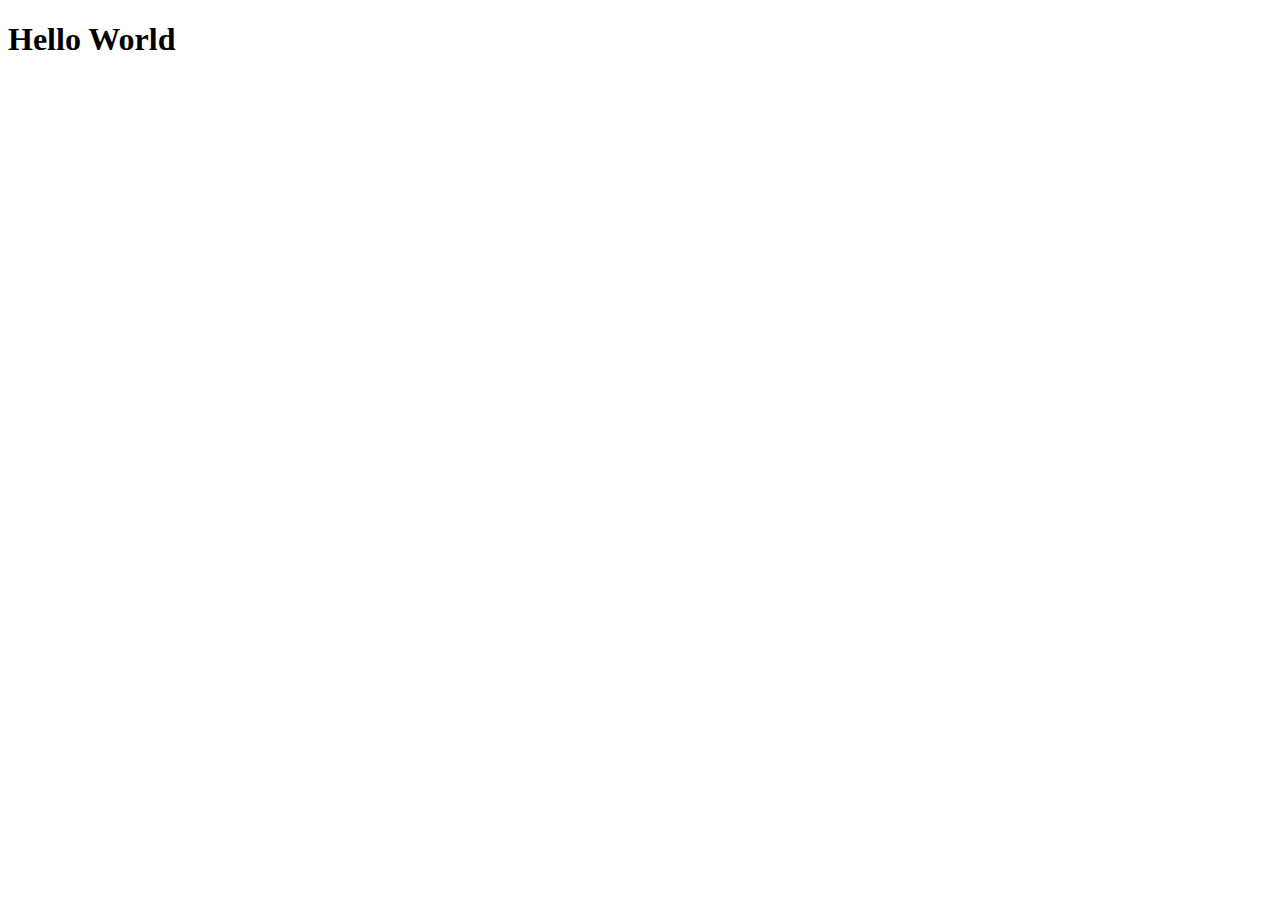
==== index.html @ 5a0595fe "now ready to commit" ====
<!DOCTYPE html>
<html lang="en">
<head>
    <meta charset="UTF-8">
    <meta name="viewport" content="width=device-width, initial-scale=1.0">
    <title>git</title>
</head>
<body>
    <h1>Hello World</h1>
</body>
</html>
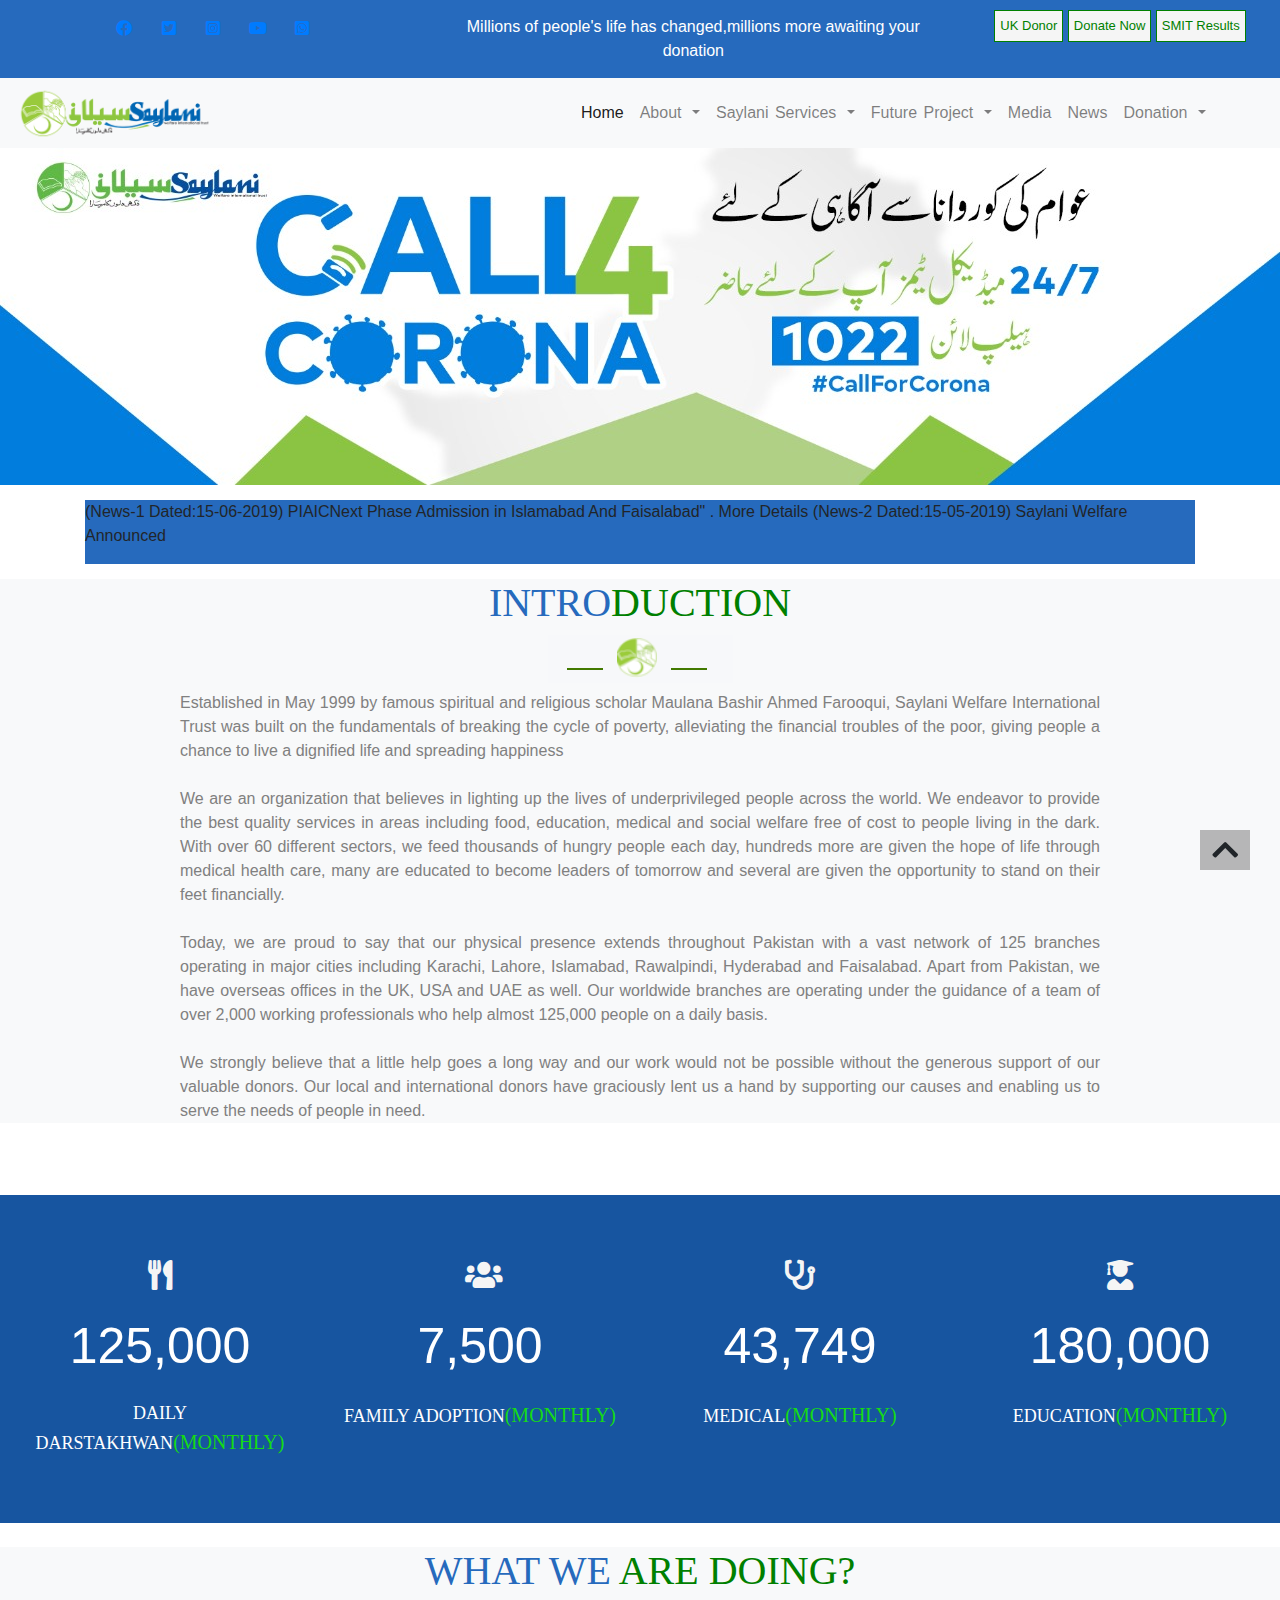
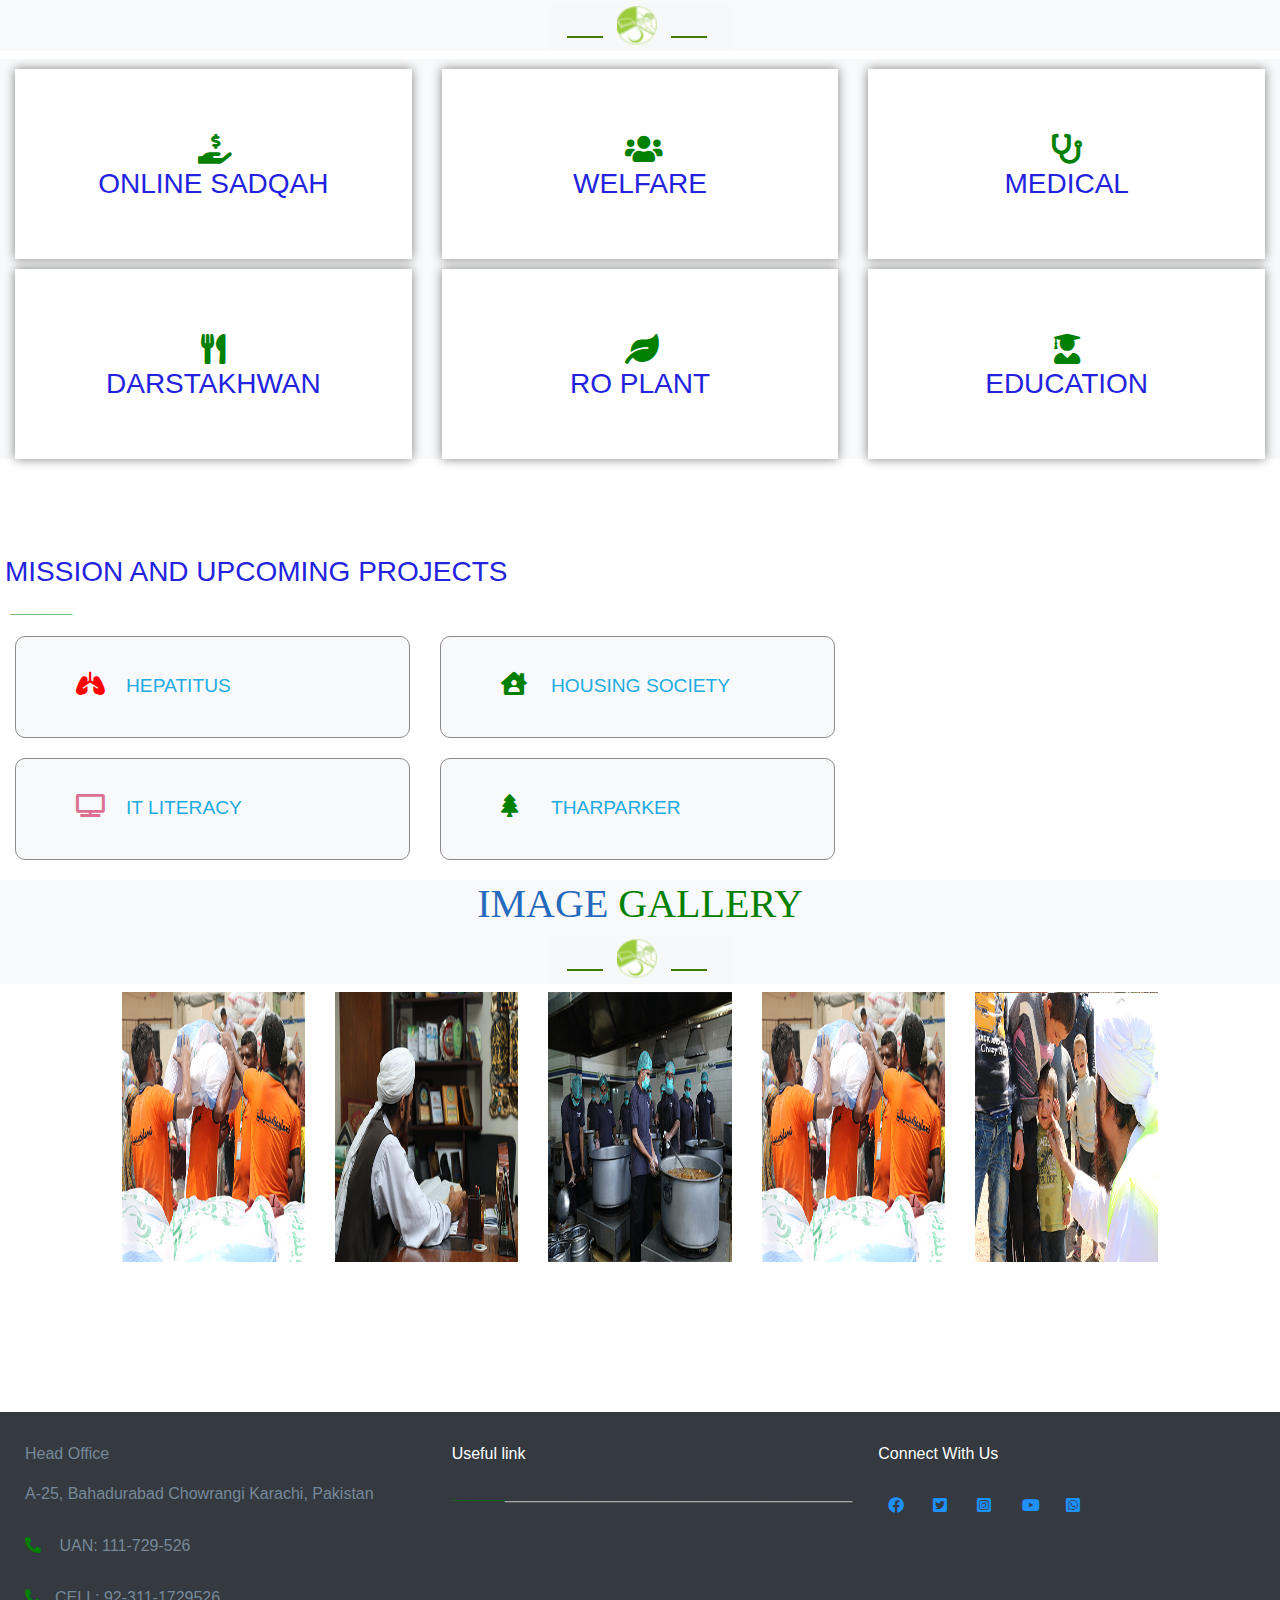
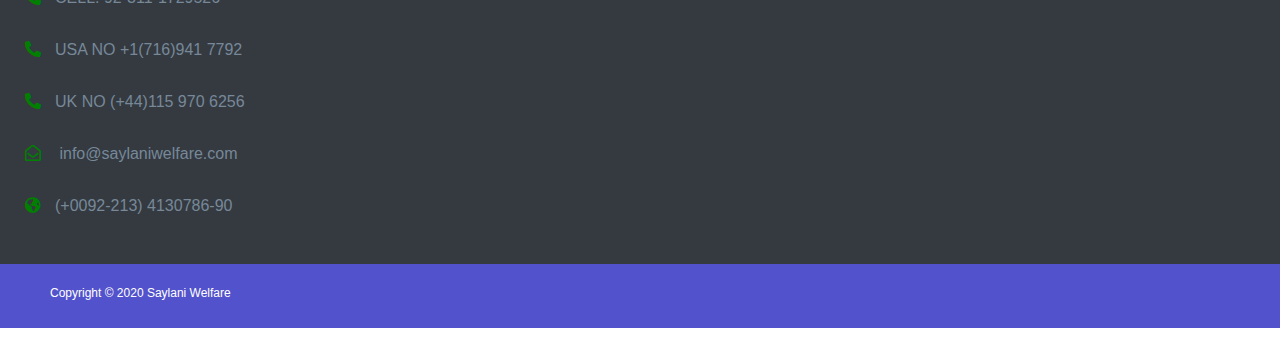
==== commit 4233895b: "first commit" ====
--- a/index.html
+++ b/index.html
@@ -1,11 +1,469 @@
 <!DOCTYPE html>
 <html lang="en">
+
 <head>
     <meta charset="UTF-8">
     <meta name="viewport" content="width=device-width, initial-scale=1.0">
-    <title>git</title>
+    <title>Saylani Home Page</title>
+    <!-- <link href="file:///C:/Users/pc/Desktop/public/fontawesome-free-5.13.0-web/css/all.css"> -->
+
+    
+    <link rel="stylesheet" href="css/bootstrap.min.css">
+    <link rel="stylesheet" href="style.css">
+    <link rel="stylesheet" href="fontawesome-free-5.13.0-web/css/all.css">
+    
+<script src="https://ajax.googleapis.com/ajax/libs/jquery/3.3.1/jquery.min.js"></script>
+
+<!-- Popper JS -->
+<script src="https://cdnjs.cloudflare.com/ajax/libs/popper.js/1.14.0/umd/popper.min.js"></script>
+
+<!-- Latest compiled JavaScript -->
+<script src="https://maxcdn.bootstrapcdn.com/bootstrap/4.1.0/js/bootstrap.min.js"></script>
+	
+	<link rel="stylesheet" href="https://cdnjs.cloudflare.com/ajax/libs/font-awesome/4.7.0/css/font-awesome.min.css">
+
+	<!--BootNavbar CSS-->
+<link rel="stylesheet" href="css/bootnavbar.css">
+
+<!--BootNavbar Js-->
+<script src="js/bootnavbar.js"></script>
+
 </head>
+
 <body>
-    <h1>Hello World</h1>
+    <script src="js/jquery.js"></script>
+    <script src="js/bootstrap.min.js"></script>
+    <div class="container-fluid container1">
+        <div class="row">
+            <div class="col-lg-4 col-sm-12 text-center icon">
+                <ul>
+                    <li class="icons"><a href=" https://facebook.com/saylaniwelfare/" target="_blank"><i
+                                class="fab fa-facebook-f"></i></a></li>
+                    <li class="icons"><a href=" https://twitter.com/OfficialSwit" target="_blank"><i
+                                class="fab fa-twitter-square"></i></a></li>
+                    <li class="icons"><a href=" https://instagram.com/saylaniwelfare/" target="_blank"><i
+                                class="fab fa-instagram-square"></i></a></li>
+                    <li class="icons"><a href=" https://instagram.com/saylaniwelfare/" target="_blank"><i
+                                class="fab fa-youtube"></i></a></li>
+                    <li class="icons"><a
+                            href=" https://api.whatsapp.com/send?phone=923331201585&text=&source=&data=&app_absent="
+                            target="_blank"><i class="fab fa-whatsapp-square"></i></a></li>
+
+                </ul>
+            </div>
+            <div class="col-lg-5 col-sm-12 para text-center">Millions of people's life has changed,millions more
+                awaiting your donation
+            </div>
+            <div class=" col-lg-3 box col-sm-12 text-center logo1">
+                <ul>
+                    <li class="logo "><button>UK Donor</button></li>
+                    <li class="logo "><button>Donate Now</button></li>
+                    <li class="logo "><button>SMIT Results</button></li>
+                </ul>
+            </div>
+        </div>
+    </div>
+    <nav class="navbar navbar-expand-lg navbar1 bg-light navbar-light sticky-top">
+        <img src="images/Saylani1.png" width="200px">
+        <button class="navbar-toggler " type="button" data-toggle="collapse" data-target="#navbarNavDropdown"
+            aria-controls="navbarNavDropdown" aria-expanded="false" aria-label="Toggle navigation">
+            <span class="navbar-toggler-icon"></span>
+        </button>
+        <div class="collapse navbar-collapse " id="navbarNavDropdown">
+            <ul class="navbar-nav ml-auto">
+                <li class="nav-item active">
+                    <a class="nav-link nav3" href="#">Home <span class="sr-only">(current)</span></a>
+                </li>
+                <li class="nav-item dropdown">
+                    <a class="nav-link dropdown-toggle nav3" href="#" id="navbarDropdownMenuLink" data-toggle="dropdown"
+                        aria-haspopup="true" aria-expanded="false">
+                        About
+                    </a>
+                    <div class="dropdown-menu" aria-labelledby="navbarDropdownMenuLink">
+
+                        <a class="dropdown-item nav4" href="#">Introduction</a>
+                        <a class="dropdown-item nav4" href="#">Chairmen Message</a>
+                        <a class="dropdown-item nav4" href="#">Saylani Annual Report</a>
+                    </div>
+                </li>
+                <li class="nav-item dropdown">
+                    <a class="nav-link dropdown-toggle nav3" href="#" id="navbarDropdownMenuLink" data-toggle="dropdown"
+                        aria-haspopup="true" aria-expanded="false">
+                        Saylani Services
+                    </a>
+                    <div class="dropdown-menu" aria-labelledby="navbarDropdownMenuLink">
+
+                        <a class="dropdown-item nav4" href="#">Education</a>
+                        <a class="dropdown-item nav4" href="#">Medical</a>
+                        <a class="dropdown-item nav4" href="#">Welfare</a>
+                        <a class="dropdown-item nav4" href="#">Hajj Application Form</a>
+                        <a class="dropdown-item nav4" href="#">Saylani Darstakhwan</a>
+                        <a class="dropdown-item nav4" href="#">Saylani RO Plant</a>
+                        <a class="dropdown-item nav4" href="#">Online Sadqah</a>
+                        <a class="dropdown-item nav4" href="#">Online Taweezat/Istekhara</a>
+                        <a class="dropdown-item nav4" href="#">Saylani Job Bank</a>
+                        <a class="dropdown-item nav4" href="#">Online Quran Academy</a>
+                        <a class="dropdown-item nav4" href="#">Books</a>
+                        <a class="dropdown-item nav4" href="#">Saylani Online Masajid</a>
+                    </div>
+                </li>
+                <li class="nav-item dropdown">
+                    <a class="nav-link dropdown-toggle nav3" href="#" id="navbarDropdownMenuLink" data-toggle="dropdown"
+                        aria-haspopup="true" aria-expanded="false">
+                        Future Project
+                    </a>
+                    <div class="dropdown-menu" aria-labelledby="navbarDropdownMenuLink">
+
+                        <a class="dropdown-item nav4" href="#">Saylani University</a>
+                        <a class="dropdown-item nav4" href="#">Saylani City</a>
+
+                    </div>
+                </li>
+                <li class="nav-item">
+                    <a class="nav-link nav3" href="#">Media</a>
+                </li>
+                <li class="nav-item">
+                    <a class="nav-link nav3" href="#">News</a>
+                </li>
+                <li class="nav-item dropdown">
+                    <a class="nav-link dropdown-toggle nav3" href="#" id="navbarDropdownMenuLink" data-toggle="dropdown"
+                        aria-haspopup="true" aria-expanded="false">
+                        Donation
+                    </a>
+                    <div class="dropdown-menu" aria-labelledby="navbarDropdownMenuLink">
+
+                        <a class="dropdown-item nav4" href="#">Bank Details</a>
+                        <a class="dropdown-item nav4" href="#">Sadqah</a>
+                        <a class="dropdown-item nav4" href="#">Aqiqa</a>
+                        <a class="dropdown-item nav4" href="#">Other Donation</a>
+                        <a class="dropdown-item nav4" href="#">Corona Effecties</a>
+                        <a class="dropdown-item nav4" href="#">Ramazan-2020</a>
+                        <a class="dropdown-item nav4" href="#">Contact Us</a>
+                    </div>
+                </li>
+
+            </ul>
+        </div>
+    </nav>
+
+
+
+    <div class="img-fluid"><img src="images/saylani.jpeg" width="100%" height="100%"></div>
+
+    <div class="container container2">
+        <div class="row">
+            <div>
+                <p>(News-1 Dated:15-06-2019) PIAICNext Phase Admission in Islamabad And Faisalabad" . More Details
+                    (News-2 Dated:15-05-2019) Saylani Welfare Announced</p>
+            </div>
+        </div>
+    </div>
+
+    <div class="container-fluid bg-light">
+        <h1>
+            <span style="color:  rgb(38, 106, 189);">INTRO</span><span style="color: green;">DUCTION</span>
+        </h1>
+        <h2><img src="images/intro.png"></h2>
+        <DIV class="container">
+            <div class="row">
+                <div class="col-lg-1"></div>
+                <div class="col-lg-10 slider">Established in May 1999 by famous spiritual and religious scholar Maulana
+                    Bashir Ahmed Farooqui, Saylani Welfare International Trust was built on the fundamentals of breaking
+                    the cycle of poverty, alleviating the financial troubles of the poor, giving people a chance to live
+                    a dignified life and spreading happiness
+                    <br><br>
+                    We are an organization that believes in lighting up the lives of underprivileged people across the
+                    world. We endeavor to provide the best quality services in areas including food, education, medical
+                    and social welfare free of cost to people living in the dark. With over 60 different sectors, we
+                    feed thousands of hungry people each day, hundreds more are given the hope of life through medical
+                    health care, many are educated to become leaders of tomorrow and several are given the opportunity
+                    to stand on their feet financially.
+                    <br><br>
+                    Today, we are proud to say that our physical presence extends throughout Pakistan with a vast
+                    network of 125 branches operating in major cities including Karachi, Lahore, Islamabad, Rawalpindi,
+                    Hyderabad and Faisalabad. Apart from Pakistan, we have overseas offices in the UK, USA and UAE as
+                    well. Our worldwide branches are operating under the guidance of a team of over 2,000 working
+                    professionals who help almost 125,000 people on a daily basis.
+                    <br><br>
+                    We strongly believe that a little help goes a long way and our work would not be possible without
+                    the generous support of our valuable donors. Our local and international donors have graciously lent
+                    us a hand by supporting our causes and enabling us to serve the needs of people in need.
+                </div>
+                <div class="col-lg-1"></div>
+            </div>
+        </Div>
+    </div>
+    <br>
+    <br>
+    <br>
+    <div class="container-fluid container3">
+        <div class="row">
+            <!-- <div class="col-lg-0.5"></div> -->
+
+            <div class="col-lg-3 col-sm-12 col-md-6 div2 ">
+                <div class="div3">
+                    <p><i class="fas fa-utensils icon2"></i></p>
+                    <p class="heading">125,000</p>
+                    <p class="para1"><span class="blue">DAILY DARSTAKHWAN</span><span class="monthly">(MONTHLY)</span>
+                    </p>
+                </div>
+            </div>
+            <div class="col-lg-3 col-sm-12 col-md-6 div2">
+                <div class="div3">
+                    <p><i class="fas fa-users icon2"></i></p>
+                    <p class="heading">7,500</p>
+                    <p class="para1"><span class="blue">FAMILY ADOPTION</span><span class="monthly">(MONTHLY)</p>
+                </div>
+            </div>
+            <div class="col-lg-3 col-sm-12 col-md-6 div2">
+                <div class="div3">
+                    <p><i class="fas fa-stethoscope icon2"></i></p>
+                    <p class="heading">43,749</p>
+                    <p class="para1"><span class="blue">MEDICAL</span><span class="monthly">(MONTHLY)</p>
+                </div>
+
+            </div>
+            <div class="col-lg-3 col-sm-12 col-md-6 div2">
+                <div class="div3">
+                    <p><i class="fas fa-user-graduate icon2"></i></p>
+                    <p class="heading">180,000</p>
+                    <p class="para1"><span class="blue">EDUCATION</span><span class="monthly">(MONTHLY)</p>
+                </div>
+            </div>
+
+
+        </div>
+
+    </div>
+    </div>
+    <br>
+    <div class="container-fluid bg-light">
+        <div>
+            <div>
+                <h1>
+                    <span style="color:  rgb(38, 106, 189);" class="span2">WHAT WE</span>
+                    <span style="color: green;" class="span2">ARE DOING?</span>
+                </h1>
+            </div>
+            <div>
+
+                <h2><img src="images/intro.png" class="bg-light"></h2>
+            </div>
+        </div>
+    </div>
+    <div class="container-fluid container4 bg-light">
+        <div class="row">
+            <!-- <div class="col-lg-1" style="border-color: black; border-style: solid;"></div> -->
+            <div class="col-lg-4 col-sm-12 col-md-6  ">
+                <div class="butt">
+                    <a href="#"><i class="fas fa-hand-holding-usd icon3"></i></a>
+                    <h3>ONLINE SADQAH</h3>
+                </div>
+            </div>
+            <div class="col-lg-4 col-sm-12 col-md-6">
+                <div class="butt">
+                    <a href="#"><i class="fas fa-users icon3"></i></a>
+                    <h3>WELFARE</h3>
+                </div>
+            </div>
+            <div class="col-lg-4 col-sm-12 col-md-6">
+                <div class="butt">
+                    <a href="#"><i class="fas fa-stethoscope icon3"></i></a>
+                    <h3>MEDICAL</h3>
+                </DIV>
+            </div>
+            <div class="col-lg-4 col-sm-12 col-md-6">
+                <div class="butt">
+                    <a href="#"><i class="fas fa-utensils icon3"></i></a>
+                    <h3>DARSTAKHWAN</h3>
+                </div>
+            </div>
+            <div class="col-lg-4 col-sm-12 col-md-6">
+                <div class="butt">
+                    <a href="#"><i class="fas fa-leaf icon3"></i></a>
+                    <h3>RO PLANT</h3>
+                </div>
+            </div>
+            <div class="col-lg-4 col-sm-12 col-md-6">
+                <div class="butt">
+                    <a href="#"><i class="fas fa-user-graduate icon3"></i></a>
+                    <h3>EDUCATION</h3>
+                </div>
+            </div>
+        </DIV>
+    </div>
+    <br>
+    <br>
+    <br>
+    <br>
+
+
+
+
+    <h3 style=" padding-left: 5px;">MISSION AND UPCOMING PROJECTS</h3>
+    <p style="color: green; font-weight: bold; text-align:left ; padding-left: 10px;">_______</p>
+
+    <div class="container container5">
+        <div class="row row5">
+            <div class="col-lg-6 col-sm-12 row5">
+                <div class="miss bg-light  ">
+                    <p class="mission2"><a href="#"><i class="fas fa-lungs icon4"></i></a>HEPATITUS</p>
+                </div>
+            </div>
+            <div class="col-lg-6 col-sm-12 row5 ">
+                <div class="miss bg-light col-sm-12 ">
+                    <p class="mission2"><a href="#"><i class="fas fa-house-user icon44"></i></a>HOUSING SOCIETY</p>
+                </div>
+            </div>
+        </div>
+    </div>
+    <div class="container container5">
+        <div class="row row5 ">
+            <div class="col-lg-6 col-sm-12">
+                <div class="miss bg-light col-sm-12 ">
+                    <p class="mission2"><a href="#"><i class="fas fa-tv icon45"></i></a>IT LITERACY</p>
+                </div>
+            </div>
+            <div class="col-lg-6 col-sm-12">
+                <div class="miss bg-light ">
+                    <p class="mission2"><a href="#"><i class="fas fa-tree icon44"></i></a>THARPARKER</p>
+                </div>
+            </div>
+
+        </div>
+    </div>
+
+
+    <!-- <div class="container-fluid con8">
+        <div class="row ">
+            <h3 style=" padding-left: 5px;">Upcomig Events</h3>
+        </div>
+            <div style="color:grey;"><b style="color: green;">_________</b>______________________________________________________</div>
+        </div>
+        <div class="row  ">
+            <div class="col-lg-6 col-sm-12 ">
+                <div  class="upcoming1 "><p class="text-justify ">Saylani Welfare Distributing Ration & Clothes to affected people of Balochistan .More Details</p>
+                    <p class="text-justify ">PIAIC Entrance Exam Merit Ranking List Announced.More Details
+
+                        President of Pakistan (Dr. Arif Alvi) Visited Saylani Welfare International Trust HeadOffice Karachi. More Details</p>
+                </div> 
+                </div>
+        
+  
+<div class="col-lg-6 col-sm-12">
+    <div class="upcoming  "><p class="text-justify ">Saylani Welfare Distributing Ration & Clothes to affected people of Balochistan .More Details
+    
+        Entry Test Accouncement (Graphic Designing & Video Editing/Animation Course) On Sunday 3rd March 2019 @ 11:00Am Vanue: 4rh Floor, Saylani Welfare International Trust HeadOffice Bahadurabad .More Details</p>
+    </div> 
+    </div>
+   
+
+    </div>
+</div> -->
+    
+
+
+
+
+    <div class="bg-light">
+        <h1>
+            <span style="color:  rgb(38, 106, 189);">IMAGE</span>
+            <span style="color: green;">GALLERY</span>
+        </h1>
+        <h2><img src="images/intro.png" class="bg-light"></h2>
+    </div>
+    <div class="container-fluid" style="color:  rgb(38, 106, 189);">
+        <div class="row" style="color:  rgb(38, 106, 189);">
+            <Div class="col-lg-1 col-sm-6"></Div>
+            <div class="col-lg-2 col-sm-12 col-xsmall-6"><img src="images/rashan2.jpg" class="image"></div>
+            <div class="col-lg-2 col-sm-6 col-xsmall-6"><img src="images/hazrat.jpg" class="image"></div>
+            <div class="col-lg-2 col-sm-6 col-xsmall-6"><img src="images/food.jpg" class="image"></div>
+            <div class="col-lg-2 col-sm-6 col-xsmall-6"><img src="images/rashan2.jpg" class="image"></div>
+            <div class="col-lg-2 col-sm-6 col-xsmall-6"><img src="images/hazrat2.jpg" class="image"></div>
+            <Div class="col-lg-1 col-sm-6 col-xsmall-6"></Div>
+        </div>
+    </div>
+    <br>
+    <br>
+    <br>
+    <br>
+    <br>
+    <div class="container-fluid bg-dark con7">
+        <div class="row">
+            <div></div>
+            <div class="col-lg-4">
+                <div style="margin-left: 10px; margin-top: 30px; ">
+                    <p class="last">Head Office</p>
+                    <p class="last">A-25, Bahadurabad Chowrangi Karachi, Pakistan</p>
+                    <p class="last"><i class="fas fa-phone-alt icon6"></i> UAN: 111-729-526</p>
+                    <p class="last"><i class="fas fa-phone-alt icon6"></i>CELL: 92-311-1729526</p>
+                    <p class="last"><i class="fas fa-phone-alt icon6"></i>USA NO +1(716)941 7792</p>
+                    <p class="last"><i class="fas fa-phone-alt icon6"></i>UK NO (+44)115 970 6256</p>
+                    <p class="last"> <i class="far fa-envelope-open icon6"></i> info@saylaniwelfare.com</p>
+                    <p class="last"><i class="fas fa-globe-americas icon6"></i>(+0092-213) 4130786-90</p>
+                </div>
+            </div>
+            <div class="col-lg-4">
+                <div style=" margin-left: 10px;  margin-top: 30px; ">
+                    <p class="connect">Useful link</p>
+
+                    <p style="color:darkgrey;"><b style="color:green;">______</b>_______________________________________
+                    </p>
+                </div>
+            </div>
+            <div class="col-lg-4">
+                <div style="margin-left: 10px;  margin-top: 30px; ">
+                    <p class="connect">Connect With Us</p>
+                    <ul>
+                        <li class="lastline"><a class="icon5 " href=" https://facebook.com/saylaniwelfare/"
+                                target="_blank"><i class="fab fa-facebook-f "></i></a></li>
+                        <li class="lastline"><a class="icon5 " href=" https://twitter.com/OfficialSwit"
+                                target="_blank"><i class="fab fa-twitter-square "></i></a></li>
+                        <li class="lastline"><a class="icon5 " href=" https://instagram.com/saylaniwelfare/"
+                                target="_blank"><i class="fab fa-instagram-square "></i></a></li>
+                        <li class="lastline"><a class="icon5 " href=" https://instagram.com/saylaniwelfare/"
+                                target="_blank"><i class="fab fa-youtube "></i></a></li>
+                        <li class="lastline"><a class="icon5 "
+                                href=" https://api.whatsapp.com/send?phone=923331201585&text=&source=&data=&app_absent="
+                                target="_blank" class="icon5"><i class="fab fa-whatsapp-square "></i></a></li>
+
+                    </ul>
+                </div>
+            </div>
+
+        </div>
+    </div>
+    <div class="container-fluid" style=" background-color: rgb(82, 82, 204);">
+        <div class="row">
+            <div style="  padding: 10px 50px 10px 50px;">
+                <p class="copy">Copyright &#169; 2020 Saylani Welfare</p>
+            </div>
+        </div>
+    </div>
+</div>
+    <div class="lastdiv">
+        <a href="#" class="btn "><i class="fas fa-chevron-up chev"></i></a>
+    </div>
+
+
+    <script type="text/javascript">
+        $(function(){
+    $("#bootnavbar").bootnavbar();
+    });
+    </script>
+
+
+
+    <script src="https://code.jquery.com/jquery-3.4.1.slim.min.js"
+        integrity="sha384-J6qa4849blE2+poT4WnyKhv5vZF5SrPo0iEjwBvKU7imGFAV0wwj1yYfoRSJoZ+n"
+        crossorigin="anonymous"></script>
+    <script src="https://cdn.jsdelivr.net/npm/popper.js@1.16.0/dist/umd/popper.min.js"
+        integrity="sha384-Q6E9RHvbIyZFJoft+2mJbHaEWldlvI9IOYy5n3zV9zzTtmI3UksdQRVvoxMfooAo"
+        crossorigin="anonymous"></script>
+    <script src="https://stackpath.bootstrapcdn.com/bootstrap/4.4.1/js/bootstrap.min.js"
+        integrity="sha384-wfSDF2E50Y2D1uUdj0O3uMBJnjuUD4Ih7YwaYd1iqfktj0Uod8GCExl3Og8ifwB6"
+        crossorigin="anonymous"></script>
+
 </body>
+
 </html>--- a/style.css
+++ b/style.css
@@ -0,0 +1,311 @@
+.container1{
+    background-color:rgb(38, 106, 189);
+    
+    }
+.para{
+    color: white;
+    padding: 15px;
+}
+button{
+        background-color: whitesmoke;
+        border: 1px solid green;
+        color: green;
+        font-size: small;
+    margin-top: 10px;
+    padding: 5px;
+    margin-left: 0px;
+
+
+ }
+    i{
+        margin-top: 15px;
+        width: 30px;
+        height:15px;
+    }
+    
+    a:hover{
+        background-color: whitesmoke;
+        
+    }
+
+    
+     .icons{
+        display:inline-block;
+        padding: 5px;
+       
+
+    }
+    .logo{
+
+        display: inline-block;
+        padding: 0px;
+       text-align: left;
+    
+    
+
+    } 
+    .div2{
+        text-align: center;
+    
+    padding-top: 50px;
+    padding-bottom: 50px;
+    }
+
+    ul{
+        
+        margin: 0px;
+        padding: 0px;
+        border-spacing: 0px;
+    }
+    
+    .container2{
+        background-color:rgb(38, 106, 189);
+    border: 15px solid white;
+    }    
+ ,span2{
+    display: inline-block;
+    padding: 0px;
+    margin: 0px;
+    scroll-padding:0px;
+    border: 0px; 
+} 
+ /* .nav2{
+     color: black;
+     }
+ .nav2:hover{
+     color: white;
+     border-style: solid;
+     background-color: rgb(38, 106, 189); ;
+    
+     border-radius: 30px;
+    
+ } */
+
+.span1{
+    padding-left:0px ;
+margin-left: 0px;
+}
+.slider{
+text-align: justify;
+    color: grey;
+}
+.slider::selection{
+    background-color: black;
+    color: whitesmoke;
+
+}
+h2{ font-family: Cambria, Cochin, Georgia, Times, 'Times New Roman', serif;
+    color: green;
+    text-align: center;
+}
+.container3{
+    background-color:rgb(23, 85, 160);
+    
+    
+}
+
+.blue{
+    font-family: Cambria, Cochin, Georgia, Times, 'Times New Roman', serif;
+font-size: large;
+color:white;
+}
+.monthly{
+    font-family: Cambria, Cochin, Georgia, Times, 'Times New Roman', serif;
+color:rgb(21, 218, 21);
+font-size: 20px;
+}
+h1{
+    font-family: Cambria, Cochin, Georgia, Times, 'Times New Roman', serif;
+    text-align: center;
+}
+.icon2{
+    font-size:30px;
+    color: whitesmoke;
+}
+/* .heading{
+    font-family: Cambria, Cochin, Georgia, Times, 'Times New Roman', serif;
+    padding:30px 20px 0px 60px;
+    font-size:50px;
+    color: whitesmoke;
+} */
+.butt{
+    margin-top: 10px;
+    background-color: white;
+    padding: 50px 50px 50px 50px;
+    box-shadow: 0px 0px 10px  grey;
+    text-align: center;
+
+}
+.miss
+{
+    border-radius: 10px;
+    border: 1px solid rgb(143, 138, 138);
+    margin-bottom: 20px;
+    padding: 20px 10px 20px 10px;
+    color:rgb(32, 171, 226);
+    text-align: justify;
+}
+.icon3{
+     font-size:30px;
+     color: green;
+     
+
+ }
+ h3{
+     color: rgb(35, 35, 223);
+ } 
+ .icon4{
+     padding-right: 50px;
+     color: red;
+     font-size: larger;
+ }
+.mission2{
+        
+        font-weight: 500;
+        font-size: larger;
+        padding-left: 50px;
+        
+    
+    }
+    .icon44{
+        color: green;
+        padding-right: 50px;
+        font-size: larger;
+        
+    }
+    .icon45{
+        padding-right: 50px;
+        color:palevioletred;
+        font-size: larger;
+        
+    }
+    
+    .row1{
+        display: inline-block;
+    }
+
+    
+.image{
+    
+    width:100%;
+height: 30vh;
+margin-bottom: 30px;
+}
+.icon{
+    padding-bottom: 10px;
+}
+.connect{
+    color: white;
+    
+}
+.icon5{
+    
+    color:dodgerblue;
+    
+    border-radius: 5px;
+    padding: 5px 0px 5px 10px;
+}
+
+.last{
+    color:lightslategray;
+}
+.icon6{
+    color: green;
+}
+.copy{
+    padding-top: 10px;
+    color: white;
+    font-size: 12px;
+}
+.heading{
+    font-size: 50px;
+    color: white;
+}
+.para1{
+
+}
+.container5{
+    width: 850px;
+    
+    margin-left: 0px;
+}
+
+.con8{
+    
+        
+        
+    
+    
+    
+}
+
+/* @media only screen and (max-width: 600px)  {
+    .container8{
+        position: absolute;
+        bottom: 1000px;
+    }
+}  */
+
+.container6{
+    width: 500px;
+    height: 60px;
+    border:1px solid black;
+    position: relative;
+    bottom:250px;
+left: 500px;
+}
+
+
+@media only screen and (max-width: 600px)  {
+    .container5{
+        width: 100%;
+    }
+}
+.lastline{
+    display: inline-block;
+}
+/* .navbr{
+    display: inline-block;
+} */
+.ml-auto{
+    margin-right: 50px;
+}
+.nav3{
+    color: black;
+    word-spacing: 2px;
+    border-radius: 20px;
+}
+.nav3:hover{
+    color: white;
+    background-color:rgb(38, 106, 189);
+}
+.nav4:hover{
+    color: white;
+    background-color:rgb(38, 106, 189);
+}
+.con7{
+    padding-bottom: 30px;
+}
+.dropdown:hover> .dropdown-menu{     
+        display:block;
+
+}
+.chev{
+    position: fixed;
+    bottom: 30px;
+    right: 30px;
+    text-align: center;
+    width: 50px;
+    height: 40px;
+    padding-top: 5px;
+    font-size: 30px;
+    background-color: #0004;
+}
+*{
+scroll-behavior:smooth;
+}
+.logo1{
+    padding-bottom: 10px;
+}
+
+
--- a/css/bootnavbar.css
+++ b/css/bootnavbar.css
@@ -0,0 +1,31 @@
+.dropdown-menu {
+    margin-top: 0;
+}
+.dropdown-menu .dropdown-toggle::after {
+    vertical-align: middle;
+    border-left: 4px solid;
+    border-bottom: 4px solid transparent;
+    border-top: 4px solid transparent;
+}
+.dropdown-menu .dropdown .dropdown-menu {
+    left: 100%;
+    top: 0%;
+    margin:0 20px;
+    border-width: 0;
+}
+
+.dropdown-menu > li a:hover,
+.dropdown-menu > li.show {
+	background: #007bff;
+	color: white;
+}
+.dropdown-menu > li.show > a{
+	color: white;
+}
+
+@media (min-width: 768px) {
+    .dropdown-menu .dropdown .dropdown-menu {
+        margin:0;
+        border-width: 1px;
+    }
+}